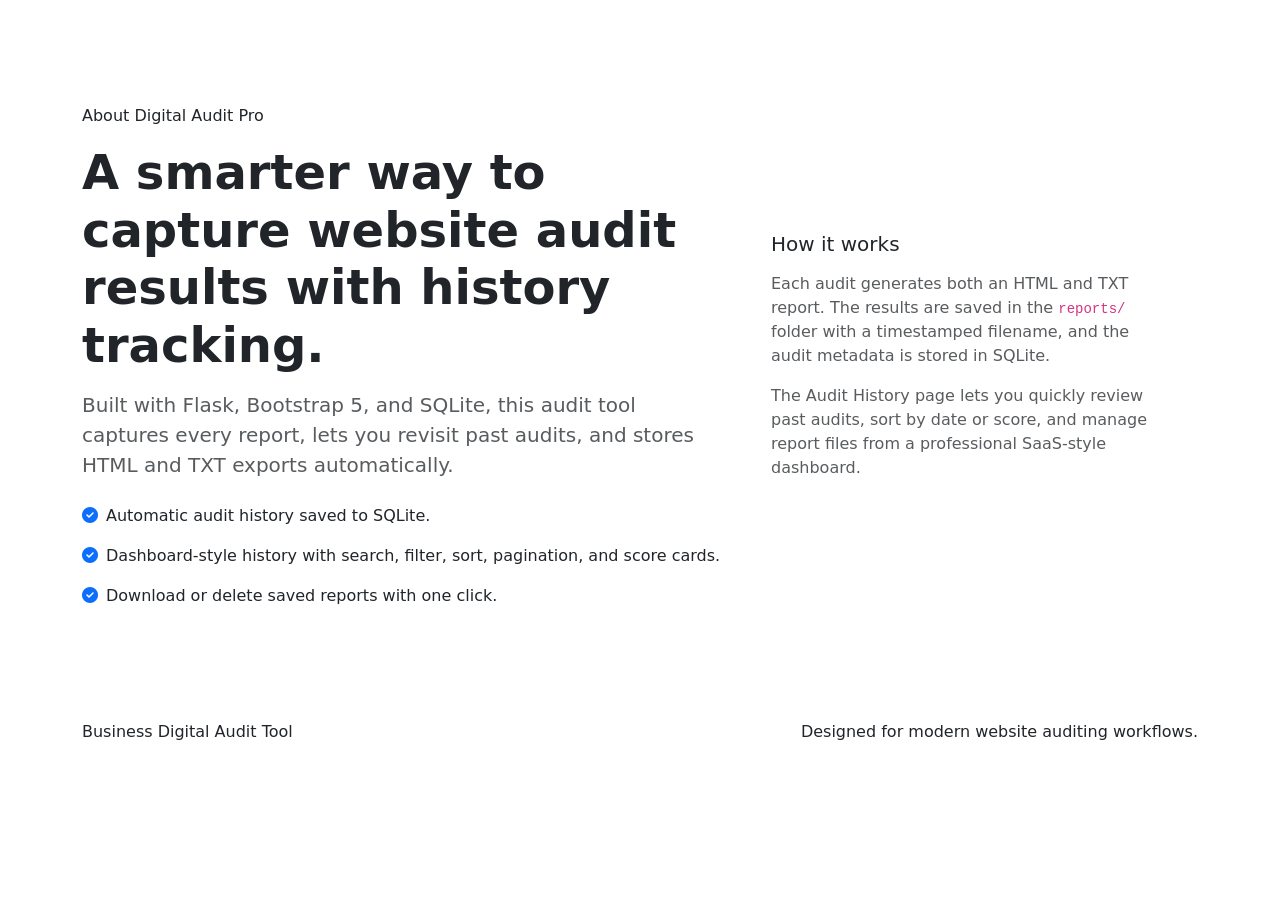
==== templates/about.html @ 80a616dd "Upgrade audit tool with history dashboard and HTML reports" ====
<!doctype html>
<html lang="en">
<head>
  <meta charset="utf-8">
  <meta name="viewport" content="width=device-width, initial-scale=1">
  <title>About | Business Digital Audit Tool</title>
  <link href="https://cdn.jsdelivr.net/npm/bootstrap@5.3.3/dist/css/bootstrap.min.css" rel="stylesheet">
  <link href="https://cdnjs.cloudflare.com/ajax/libs/font-awesome/6.5.4/css/all.min.css" rel="stylesheet">
  <link href="{{ url_for('static', filename='style.css') }}" rel="stylesheet">
</head>
<body>
  <nav class="navbar navbar-expand-lg navbar-dark app-navbar">
    <div class="container">
      <a class="navbar-brand fw-bold" href="/">
        <i class="fa-solid fa-gauge-high me-2"></i>Digital Audit Pro
      </a>
      <button class="navbar-toggler" type="button" data-bs-toggle="collapse" data-bs-target="#navbarNav">
        <span class="navbar-toggler-icon"></span>
      </button>
      <div class="collapse navbar-collapse" id="navbarNav">
        <ul class="navbar-nav ms-auto align-items-center">
          <li class="nav-item"><a class="nav-link" href="/">Home</a></li>
          <li class="nav-item"><a class="nav-link" href="/">Generate Audit</a></li>
          <li class="nav-item"><a class="nav-link" href="/history">Audit History</a></li>
          <li class="nav-item"><a class="nav-link active" href="/about">About</a></li>
        </ul>
      </div>
    </div>
  </nav>

  <main class="container py-5">
    <div class="row align-items-center gy-4">
      <div class="col-lg-7">
        <span class="eyebrow">About Digital Audit Pro</span>
        <h1 class="display-5 fw-bold mt-3">A smarter way to capture website audit results with history tracking.</h1>
        <p class="lead text-muted mt-3">Built with Flask, Bootstrap 5, and SQLite, this audit tool captures every report, lets you revisit past audits, and stores HTML and TXT exports automatically.</p>
        <ul class="list-unstyled mt-4">
          <li class="mb-3"><i class="fa-solid fa-circle-check text-primary me-2"></i>Automatic audit history saved to SQLite.</li>
          <li class="mb-3"><i class="fa-solid fa-circle-check text-primary me-2"></i>Dashboard-style history with search, filter, sort, pagination, and score cards.</li>
          <li class="mb-3"><i class="fa-solid fa-circle-check text-primary me-2"></i>Download or delete saved reports with one click.</li>
        </ul>
      </div>
      <div class="col-lg-5">
        <div class="dashboard-card p-4">
          <h2 class="h5 mb-3">How it works</h2>
          <p class="text-muted">Each audit generates both an HTML and TXT report. The results are saved in the <code>reports/</code> folder with a timestamped filename, and the audit metadata is stored in SQLite.</p>
          <p class="text-muted">The Audit History page lets you quickly review past audits, sort by date or score, and manage report files from a professional SaaS-style dashboard.</p>
        </div>
      </div>
    </div>
  </main>

  <footer class="app-footer mt-5">
    <div class="container d-flex flex-column flex-md-row justify-content-between gap-2">
      <span>Business Digital Audit Tool</span>
      <span>Designed for modern website auditing workflows.</span>
    </div>
  </footer>

  <script src="https://cdn.jsdelivr.net/npm/bootstrap@5.3.3/dist/js/bootstrap.bundle.min.js"></script>
</body>
</html>
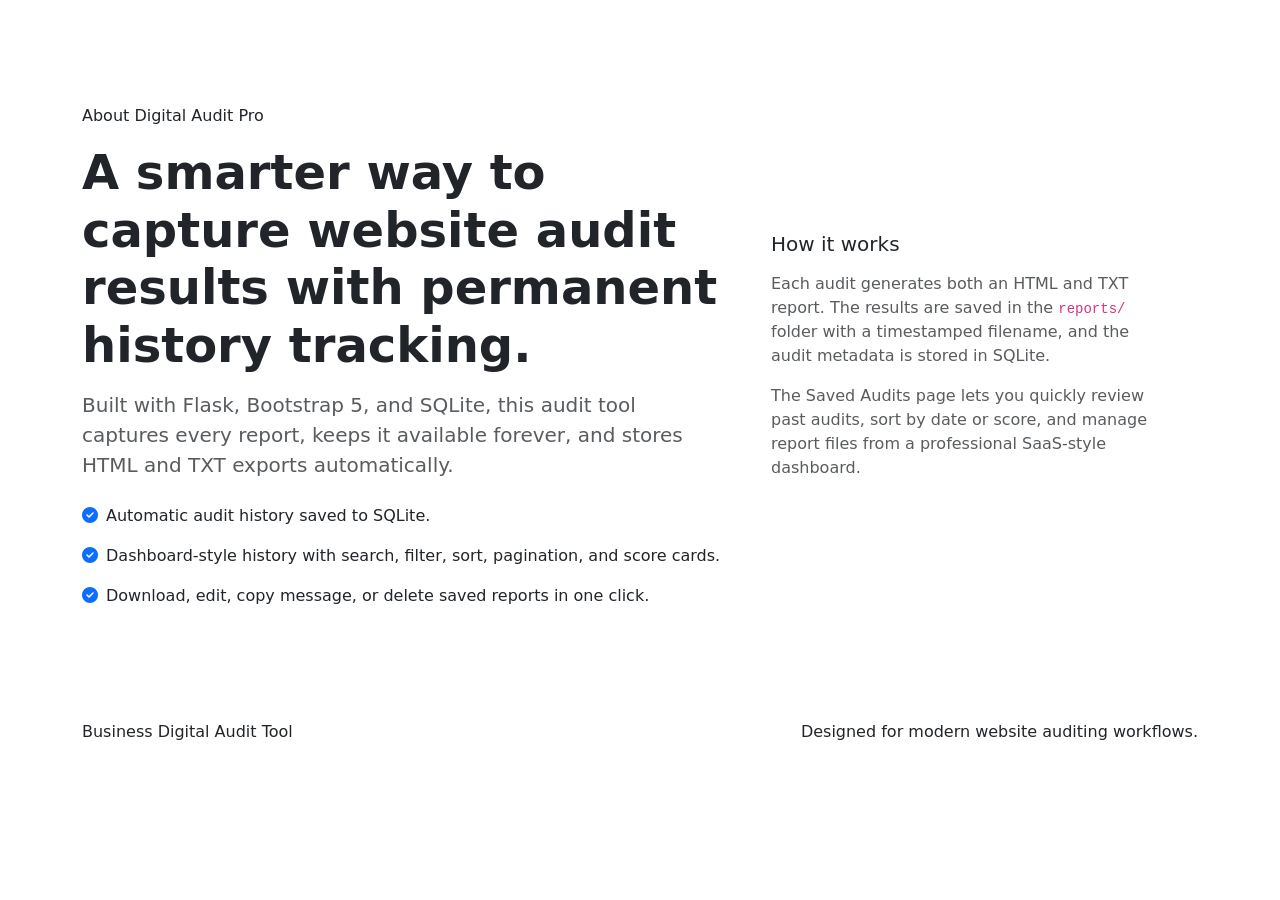
==== commit ca39dd54: "Complete audit tool improvements with history, reports, and documentation" ====
--- a/templates/about.html
+++ b/templates/about.html
@@ -20,8 +20,7 @@
       <div class="collapse navbar-collapse" id="navbarNav">
         <ul class="navbar-nav ms-auto align-items-center">
           <li class="nav-item"><a class="nav-link" href="/">Home</a></li>
-          <li class="nav-item"><a class="nav-link" href="/">Generate Audit</a></li>
-          <li class="nav-item"><a class="nav-link" href="/history">Audit History</a></li>
+          <li class="nav-item"><a class="nav-link" href="/history">Saved Audits</a></li>
           <li class="nav-item"><a class="nav-link active" href="/about">About</a></li>
         </ul>
       </div>
@@ -32,19 +31,19 @@
     <div class="row align-items-center gy-4">
       <div class="col-lg-7">
         <span class="eyebrow">About Digital Audit Pro</span>
-        <h1 class="display-5 fw-bold mt-3">A smarter way to capture website audit results with history tracking.</h1>
-        <p class="lead text-muted mt-3">Built with Flask, Bootstrap 5, and SQLite, this audit tool captures every report, lets you revisit past audits, and stores HTML and TXT exports automatically.</p>
+        <h1 class="display-5 fw-bold mt-3">A smarter way to capture website audit results with permanent history tracking.</h1>
+        <p class="lead text-muted mt-3">Built with Flask, Bootstrap 5, and SQLite, this audit tool captures every report, keeps it available forever, and stores HTML and TXT exports automatically.</p>
         <ul class="list-unstyled mt-4">
           <li class="mb-3"><i class="fa-solid fa-circle-check text-primary me-2"></i>Automatic audit history saved to SQLite.</li>
           <li class="mb-3"><i class="fa-solid fa-circle-check text-primary me-2"></i>Dashboard-style history with search, filter, sort, pagination, and score cards.</li>
-          <li class="mb-3"><i class="fa-solid fa-circle-check text-primary me-2"></i>Download or delete saved reports with one click.</li>
+          <li class="mb-3"><i class="fa-solid fa-circle-check text-primary me-2"></i>Download, edit, copy message, or delete saved reports in one click.</li>
         </ul>
       </div>
       <div class="col-lg-5">
         <div class="dashboard-card p-4">
           <h2 class="h5 mb-3">How it works</h2>
           <p class="text-muted">Each audit generates both an HTML and TXT report. The results are saved in the <code>reports/</code> folder with a timestamped filename, and the audit metadata is stored in SQLite.</p>
-          <p class="text-muted">The Audit History page lets you quickly review past audits, sort by date or score, and manage report files from a professional SaaS-style dashboard.</p>
+          <p class="text-muted">The Saved Audits page lets you quickly review past audits, sort by date or score, and manage report files from a professional SaaS-style dashboard.</p>
         </div>
       </div>
     </div>
